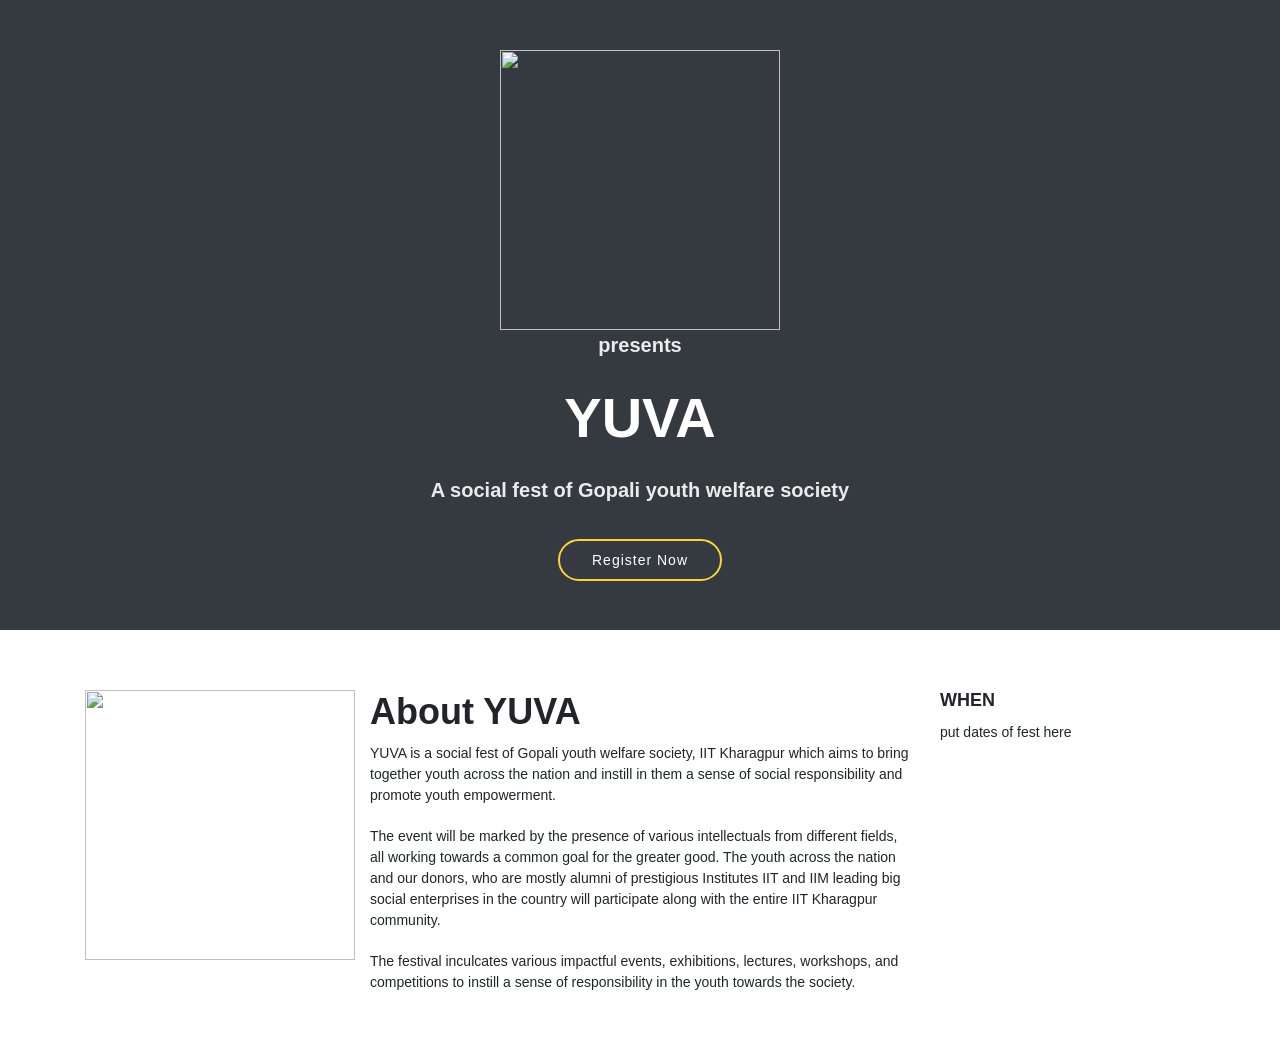
==== About.html @ 650a90f6 "Update About.html" ====
<html lang="en">
  <head>
    <!-- Required meta tags -->
    <meta charset="utf-8">
    <meta name="viewport" content="width=device-width, initial-scale=1, shrink-to-fit=no">

    <!-- Bootstrap CSS -->
    <link rel="stylesheet" href="https://maxcdn.bootstrapcdn.com/bootstrap/4.0.0-alpha.6/css/bootstrap.min.css" integrity="sha384-rwoIResjU2yc3z8GV/NPeZWAv56rSmLldC3R/AZzGRnGxQQKnKkoFVhFQhNUwEyJ" crossorigin="anonymous">
  </head>
  <body>
              <!--
              * Template Name: TheEvent - v4.1.0
              * Template URL: https://bootstrapmade.com/theevent-conference-event-bootstrap-template/
              * Author: BootstrapMade.com
              * License: https://bootstrapmade.com/license/
            --><!-- rgba(101, 111, 150, 0.15) rgba(13, 20, 41, 0.8)-->
              <style>
                  #hero {
                width: 100%;
                height: 70vh;
                background: url(../img/hero-bg.jpg) top center;
                background-size: ;
                overflow: hidden;
                position: relative;
              }



              #hero:before {
                content: "";
                background: #353a40;
                position: absolute;
                bottom: 0;
                top: 0;
                left: 0;
                right: 0;
              }

              #hero .hero-container {
                position: absolute;
                bottom: 0;
                left: 0;
                top: 50px;
                right: 0;
                display: flex;
                justify-content: ;
                align-items: center;
                flex-direction: column;
                text-align: center;
                padding: 0 15px;
              }

              @media (max-width: 991px) {
                #hero .hero-container {
                  top: 70px;
                }
              }

              #hero h1 {
                color: #fff;
                font-family: "Raleway", sans-serif;
                font-size: 56px;
                font-weight: 600;
                text-transform: uppercase;
              }

              #hero h1 span {
                color: #f82249;
              }

              @media (max-width: 991px) {
                #hero h1 {
                  font-size: 34px;
                }
              }

              #hero p {
                color: #ebebeb;
                font-weight: 700;
                font-size: 20px;
              }

              @media (max-width: 991px) {
                #hero p {
                  font-size: 16px;
                }
              }

              #hero .about-btn {
                font-family: "Raleway", sans-serif;
                font-weight: 500;
                font-size: 14px;
                letter-spacing: 1px;
                display: inline-block;
                padding: 12px 32px;
                border-radius: 50px;
                transition: 0.5s;
                line-height: 1;
                margin: 10px;
                color: #fff;
                -webkit-animation-delay: 0.8s;
                animation-delay: 0.8s;
                border: 2px solid #fed136;
              }

              #hero .about-btn:hover {
                background: #fed136;
                color: #fff;
              }

              @-webkit-keyframes pulsate-btn {
                0% {
                  transform: scale(0.6, 0.6);
                  opacity: 1;
                }
                100% {
                  transform: scale(1, 1);
                  opacity: 0;
                }
              }

              @keyframes pulsate-btn {
                0% {
                  transform: scale(0.6, 0.6);
                  opacity: 1;
                }
                100% {
                  transform: scale(1, 1);
                  opacity: 0;
                }
              }
              #about {
                background: url("../img/about-bg.jpg");
                background-size: cover;
                overflow: hidden;
                position: relative;
                color: ;
                padding: 60px 0 40px 0;
              }

              @media (min-width: 1024px) {
                #about {
                  background-attachment: fixed;
                }
              }

              #about:before {
                content: "";
                background: ;
                position: absolute;
                bottom: 0;
                top: 0;
                left: 0;
                right: 0;
              }

              #about h2 {
                font-size: 36px;
                font-weight: bold;
                margin-bottom: 10px;
                color: ;
              }

              #about h3 {
                font-size: 18px;
                font-weight: bold;
                text-transform: uppercase;
                margin-bottom: 10px;
                color: ;
              }

              #about p {
                font-size: 14px;
                margin-bottom: 20px;
                color: ;
              }
              </style>
    <section id="hero">
        <div class="hero-container" data-aos="zoom-in" data-aos-delay="100">
          <img src="https://i.ibb.co/6Zz655N/Screenshot-2021-04-08-221529.jpg" align=center width=280>
          <p class="mb-4 pb-0">presents</p>
          <h1 class="mb-4 pb-0">YUVA</h1>
          <p class="mb-4 pb-0">A social fest of Gopali youth welfare society</p>
          <a href="" class="about-btn scrollto">Register Now</a>
        </div>
    </section>

    <!-- ======= About Section ======= -->
    <section id="about">
      <div class="container" data-aos="fade-up">
        <div class="row">
          <div class="col-lg-3">
            <img src="https://i.ibb.co/QkqtXqN/Screenshot-2021-04-10-185322.jpg" width=270><!--a relevant image-->
          </div>
          <div class="col-lg-6  ">
            <h2>About YUVA</h2>
            <p>YUVA is a social fest of Gopali youth welfare society, IIT Kharagpur which aims to bring
                together youth across the nation and instill in them a sense of social responsibility and
                promote youth empowerment.
            </p>
            <p>
            The event will be marked by the presence of various intellectuals from different fields, all
            working towards a common goal for the greater good. The youth across the nation and
            our donors, who are mostly alumni of prestigious Institutes IIT and IIM leading big
            social enterprises in the country will participate along with the entire IIT Kharagpur
            community.
            </p>
            <p>The festival inculcates various impactful events, exhibitions, lectures, workshops, and competitions to instill a sense of responsibility in the youth towards the society.</p>
          </div>
          <div class="col-lg-3">
            <h3>When</h3>
            <p>put dates of fest here</p>
          </div>
        </div>
      </div>
    </section><!-- End About Section -->

    <!-- jQuery first, then Tether, then Bootstrap JS. -->
    <script src="https://code.jquery.com/jquery-3.1.1.slim.min.js" integrity="sha384-A7FZj7v+d/sdmMqp/nOQwliLvUsJfDHW+k9Omg/a/EheAdgtzNs3hpfag6Ed950n" crossorigin="anonymous"></script>
    <script src="https://cdnjs.cloudflare.com/ajax/libs/tether/1.4.0/js/tether.min.js" integrity="sha384-DztdAPBWPRXSA/3eYEEUWrWCy7G5KFbe8fFjk5JAIxUYHKkDx6Qin1DkWx51bBrb" crossorigin="anonymous"></script>
    <script src="https://maxcdn.bootstrapcdn.com/bootstrap/4.0.0-alpha.6/js/bootstrap.min.js" integrity="sha384-vBWWzlZJ8ea9aCX4pEW3rVHjgjt7zpkNpZk+02D9phzyeVkE+jo0ieGizqPLForn" crossorigin="anonymous"></script>
  </body>
</html>
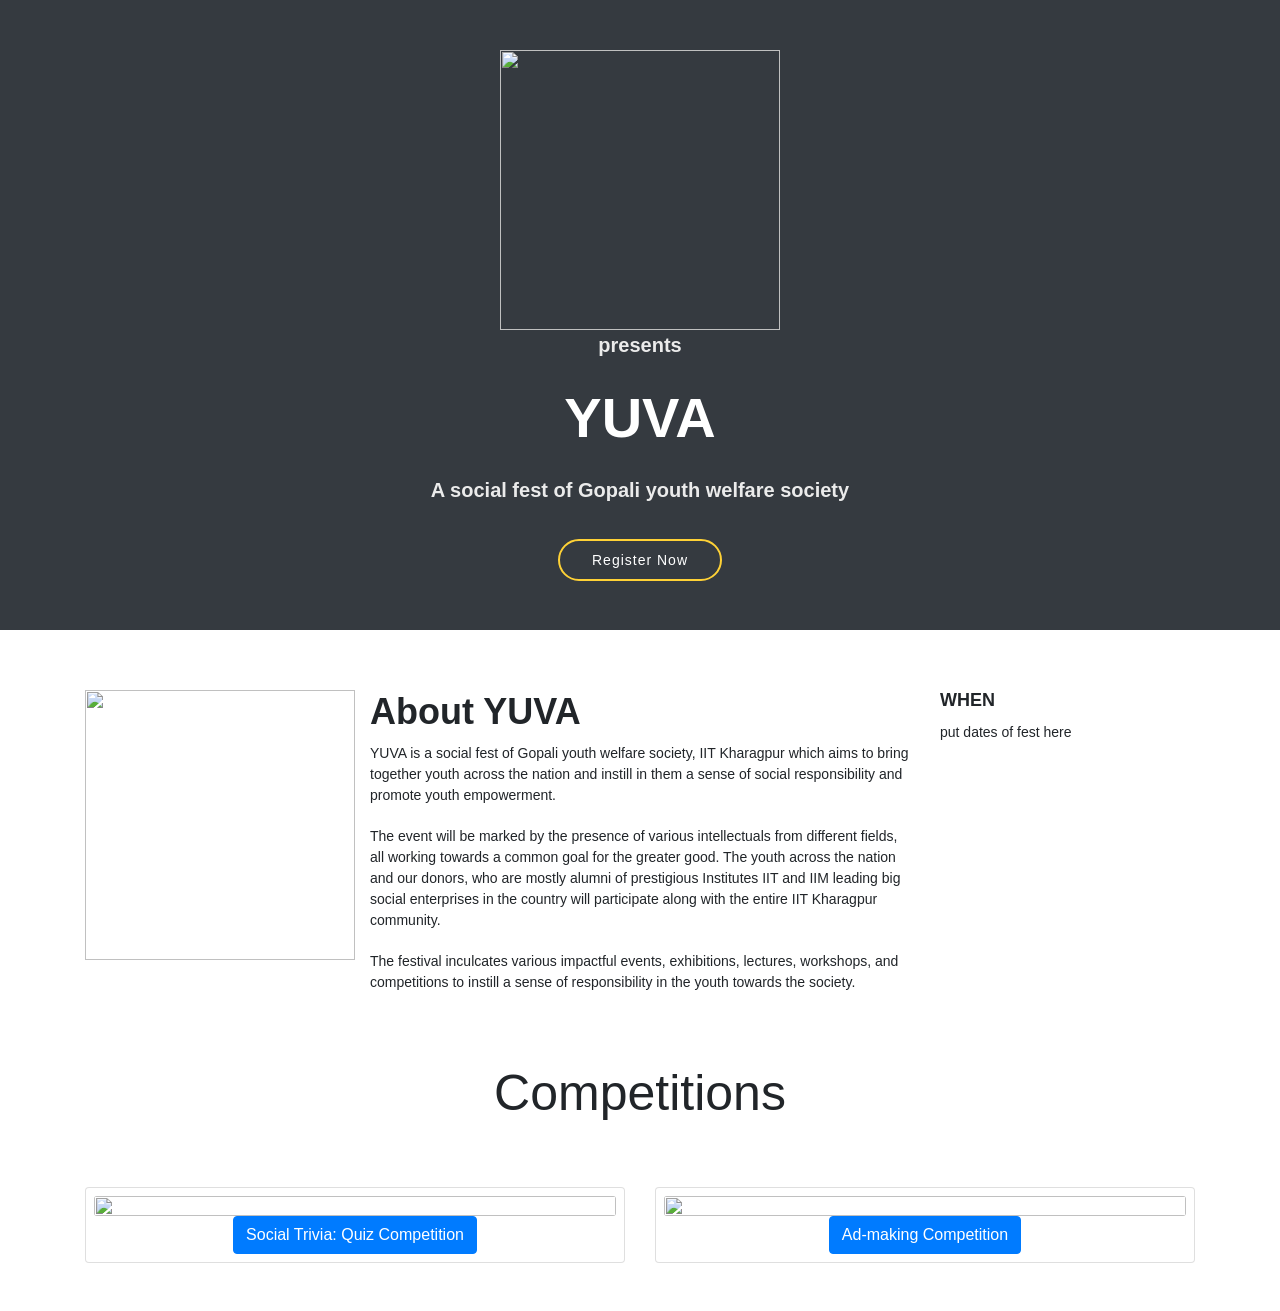
==== commit d64a97de: "Update About.html" ====
--- a/About.html
+++ b/About.html
@@ -214,6 +214,131 @@
         </div>
       </div>
     </section><!-- End About Section -->
+    
+    <!--Competition BY Gourav starts-->
+    <section id="compe">
+      <div class="container-sm-12">
+          <h1 class="font-weight-light text-center" style="font-size:50px;margin-top:10px;">Competitions</h1>
+          </div>
+
+          <div class="container mb-5 mt-5">
+            <div class="row">
+
+              <div class="col-md-6">
+                <div class="card mt-3">
+                  <div class="product-1 align-items-center p-2 text-center">
+                     <img class="card-img" src="trivia.jpg" alt="" class="rounded" width="160">
+                    <div class="card-content">
+
+
+                    <!-- Button trigger modal -->
+				<button type="button" class="btn btn-primary" data-toggle="modal" data-target="#exampleModal1">
+				 Social Trivia: Quiz Competition
+				</button>
+
+                    </div>
+
+          </div>
+          </div>
+          </div>
+
+          <div class="col-md-6">
+            <div class="card mt-3">
+              <div class="product-1 align-items-center p-2 text-center">
+                <img class="card-img" src="film1.jpg" alt="" class="rounded" width="160">
+                <div class="card-content">
+
+
+                <!-- Button trigger modal -->
+    <button type="button" class="btn btn-primary" data-toggle="modal" data-target="#exampleModal">
+     Ad-making Competition
+    </button>
+
+                </div>
+
+      </div>
+      </div>
+      </div>
+
+    </div>
+
+    </div>
+
+<!--modal content-->
+      <div class="modal fade" id="exampleModal1" tabindex="-1" role="dialog" aria-labelledby="exampleModalLabel" aria-hidden="true">
+	  <div class="modal-dialog modal-dialog-centered">
+	    <div class="modal-content">
+        <div class='modal-header' style="background-color:#CACFD2;">
+      <h3 class='col-12 modal-title text-center'>
+        Social Quiz
+        <button style="font-size: 36px;" type="button" class="close" data-dismiss="modal" style="outline: none;">&times;</button>
+
+      </h3>
+    </div>
+
+	      <!-- Shape -->
+	      <div class="shape"></div>
+
+	      <div class="modal-body">
+          <p class="card-text">
+
+
+            <strong>Gopali Youth Welfare Society</strong> brings Nationwide Social Quiz competition in
+              association with Quiz Club of IIT Kharagpur, which aims to bring the brightest minds with a social inclination and a will to do something for the society,
+              and give them a platform to showcase their quizzing talents.<br><br>
+              The event will be carried out in two phases,
+              first one being a written MCQ Quiz and the Final round being the live round where selected teams will be present on a virtual platform.
+          </p>
+          <button class = "card-btn" >
+              <a class = "btn navbar-btn btn-primary"  href = "#" target = "_texturepack">Rules</a><span>&rarr;</span>
+              <a class = "btn navbar-btn btn-primary"  href = "#" target = "_texturepack">Register Here</a><span>&rarr;</span>
+          </button>
+
+	      		</div>
+	      	</div>
+	      </div>
+
+	    </div>
+
+
+
+  <div class="modal fade" id="exampleModal" tabindex="-1" role="dialog" aria-labelledby="exampleModalLabel" aria-hidden="true">
+<div class="modal-dialog modal-dialog-centered">
+  <div class="modal-content">
+    <div class='modal-header' style="background-color:#CACFD2;">
+  <h3 class='col-12 modal-title text-center'>
+    AD Making
+    <button style="font-size: 36px;" type="button" class="close" data-dismiss="modal" style="outline: none;">&times;</button>
+
+  </h3>
+</div>
+    <!-- Shape -->
+    <div class="shape"></div>
+
+    <div class="modal-body">
+      <p class="card-text">
+        <strong>“She is Unstoppable: Breaking the Barriers”<br></strong>
+        We at Gopali Youth Welfare Society are organizing a nation wide short film making competition as part of our Social fest YUVA.
+        Participants are required to make a short film with a catchy concept and a tagline.
+      </p>
+      <button class = "card-btn" >
+          <a class = "btn navbar-btn btn-primary"  href = "#" target = "_texturepack">Rules</a><span>&rarr;</span>
+          <a class = "btn navbar-btn btn-primary"  href = "#" target = "_texturepack">Register Here</a><span>&rarr;</span>
+      </button>
+
+        </div>
+      </div>
+    </div>
+
+  </div>
+</div>
+</div>
+
+
+
+        </section>
+
+    <!--Competition BY Gourav ends-->
 
     <!-- jQuery first, then Tether, then Bootstrap JS. -->
     <script src="https://code.jquery.com/jquery-3.1.1.slim.min.js" integrity="sha384-A7FZj7v+d/sdmMqp/nOQwliLvUsJfDHW+k9Omg/a/EheAdgtzNs3hpfag6Ed950n" crossorigin="anonymous"></script>
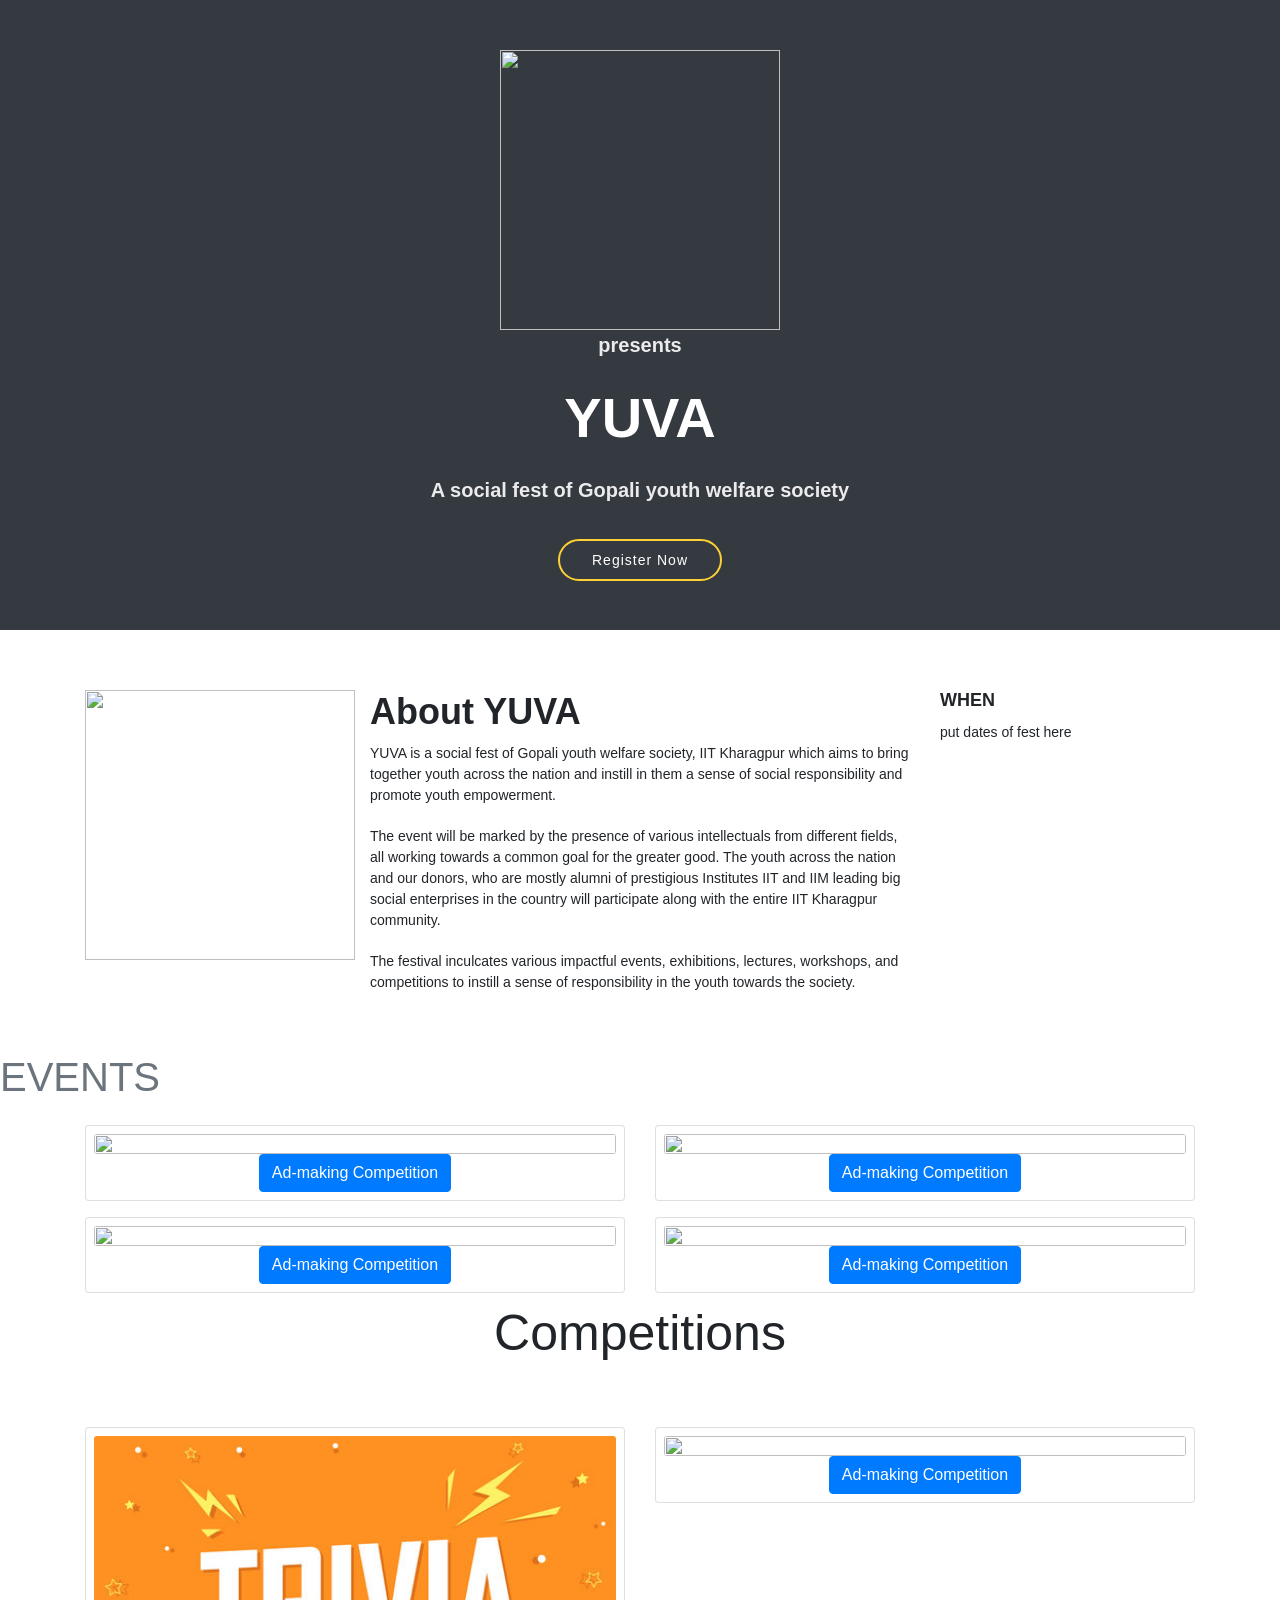
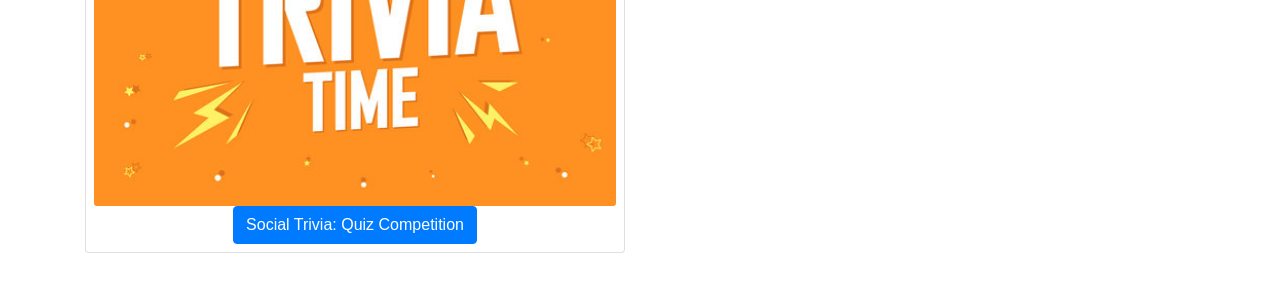
==== commit 4433f6f6: "modified About.html to make final code there" ====
--- a/About.html
+++ b/About.html
@@ -214,8 +214,91 @@
         </div>
       </div>
     </section><!-- End About Section -->
-    
-    <!--Competition BY Gourav starts-->
+
+
+    <!--events section-->
+
+    <h1 class="text-muted justify-center">EVENTS</h1>
+    <section id="events">
+      <div class="container">
+        <div class="row">
+          <div class="col-md-6">
+            <div class="card mt-3">
+              <div class="product-1 align-items-center p-2 text-center">
+                <img class="card-img" src="film1.jpg" alt="" class="rounded" width="160">
+                <div class="card-content">
+
+
+                <!-- Button trigger modal -->
+    <button type="button" class="btn btn-primary" data-toggle="modal" data-target="#exampleModal">
+     Ad-making Competition
+    </button>
+
+                </div>
+
+      </div>
+      </div>
+          </div>
+          <div class="col-md-6">
+            <div class="card mt-3">
+              <div class="product-1 align-items-center p-2 text-center">
+                <img class="card-img" src="film1.jpg" alt="" class="rounded" width="160">
+                <div class="card-content">
+
+
+                <!-- Button trigger modal -->
+    <button type="button" class="btn btn-primary" data-toggle="modal" data-target="#exampleModal">
+     Ad-making Competition
+    </button>
+
+                </div>
+
+      </div>
+      </div>
+          </div>
+        </div>
+        <div class="row">
+          <div class="col-md-6">
+            <div class="card mt-3">
+              <div class="product-1 align-items-center p-2 text-center">
+                <img class="card-img" src="film1.jpg" alt="" class="rounded" width="160">
+                <div class="card-content">
+
+
+                <!-- Button trigger modal -->
+    <button type="button" class="btn btn-primary" data-toggle="modal" data-target="#exampleModal">
+     Ad-making Competition
+    </button>
+
+                </div>
+
+      </div>
+      </div>
+          </div>
+          <div class="col-md-6">
+            <div class="card mt-3">
+              <div class="product-1 align-items-center p-2 text-center">
+                <img class="card-img" src="film1.jpg" alt="" class="rounded" width="160">
+                <div class="card-content">
+
+
+                <!-- Button trigger modal -->
+    <button type="button" class="btn btn-primary" data-toggle="modal" data-target="#exampleModal">
+     Ad-making Competition
+    </button>
+
+                </div>
+
+      </div>
+      </div>
+          </div>
+        </div>
+      </div>
+    </section>
+    <!--events section ends here>
+
+
+    <!-Competition BY Gourav starts-->
     <section id="compe">
       <div class="container-sm-12">
           <h1 class="font-weight-light text-center" style="font-size:50px;margin-top:10px;">Competitions</h1>
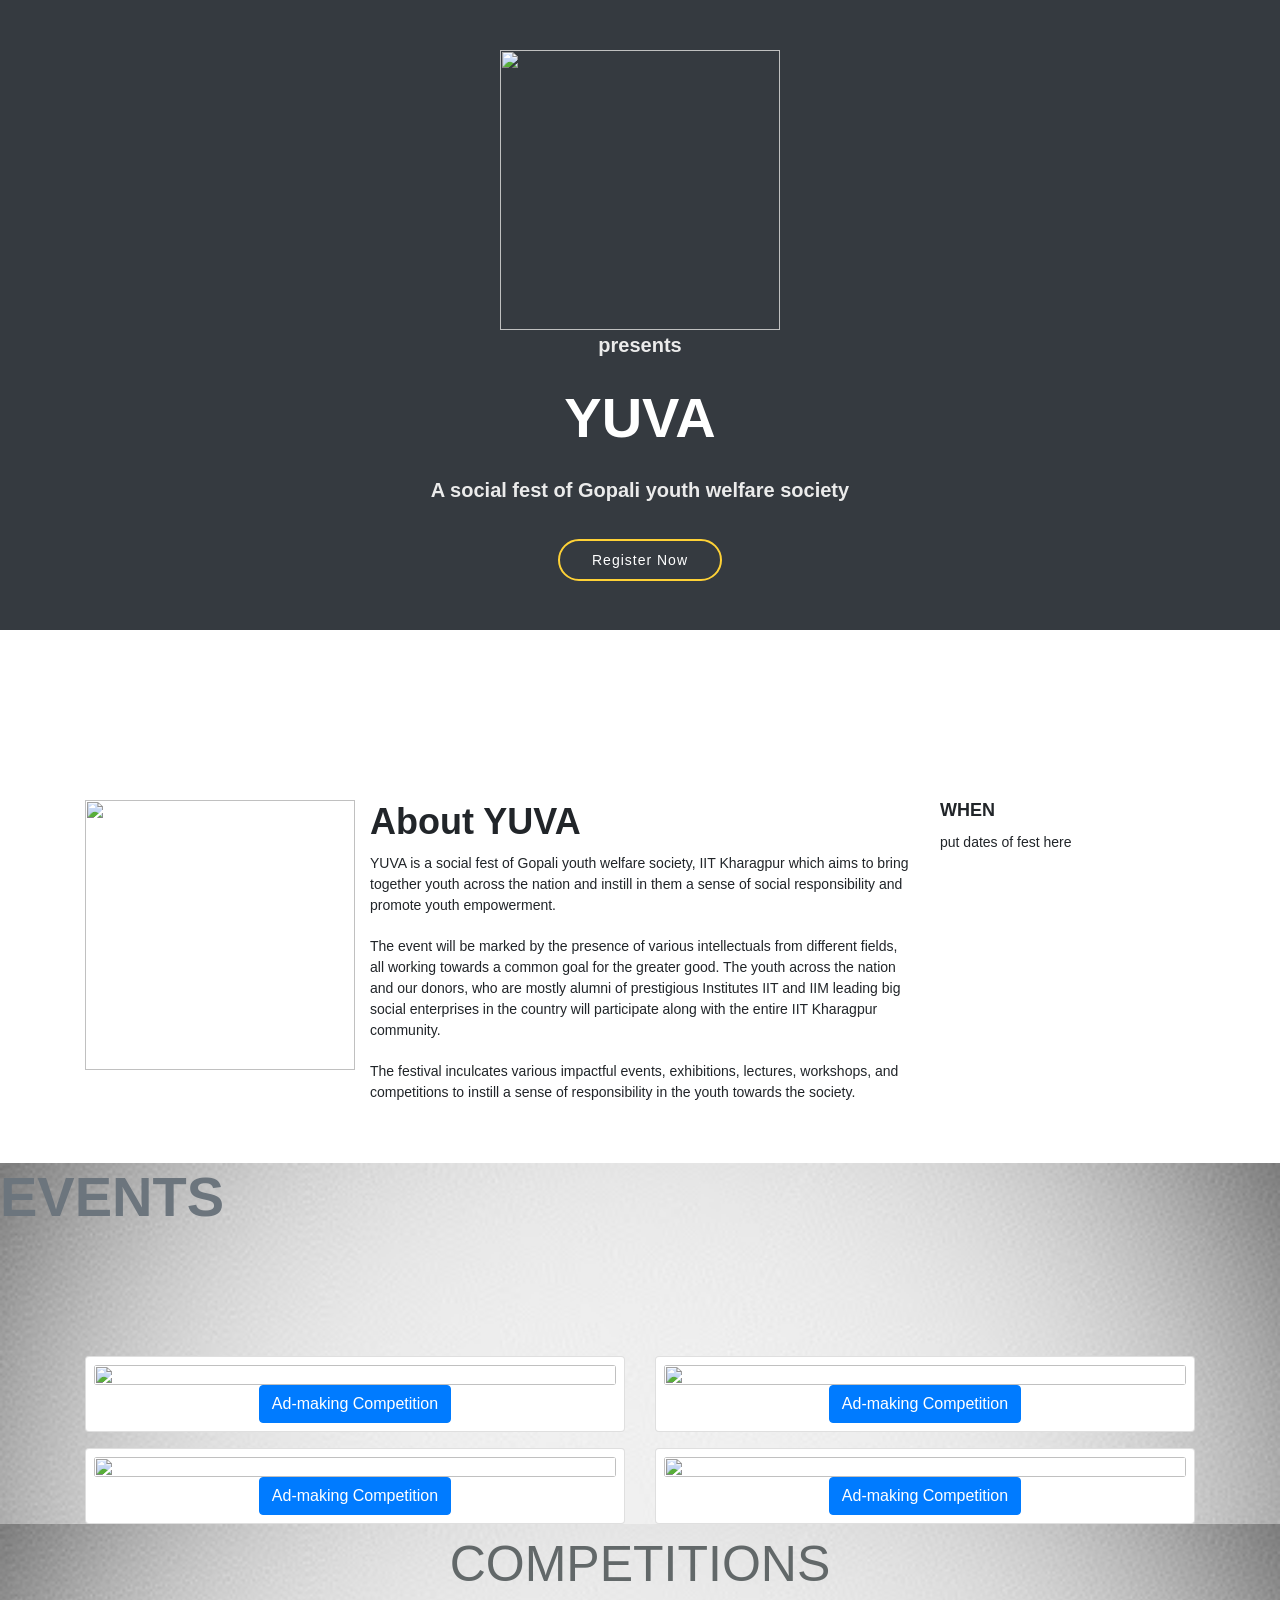
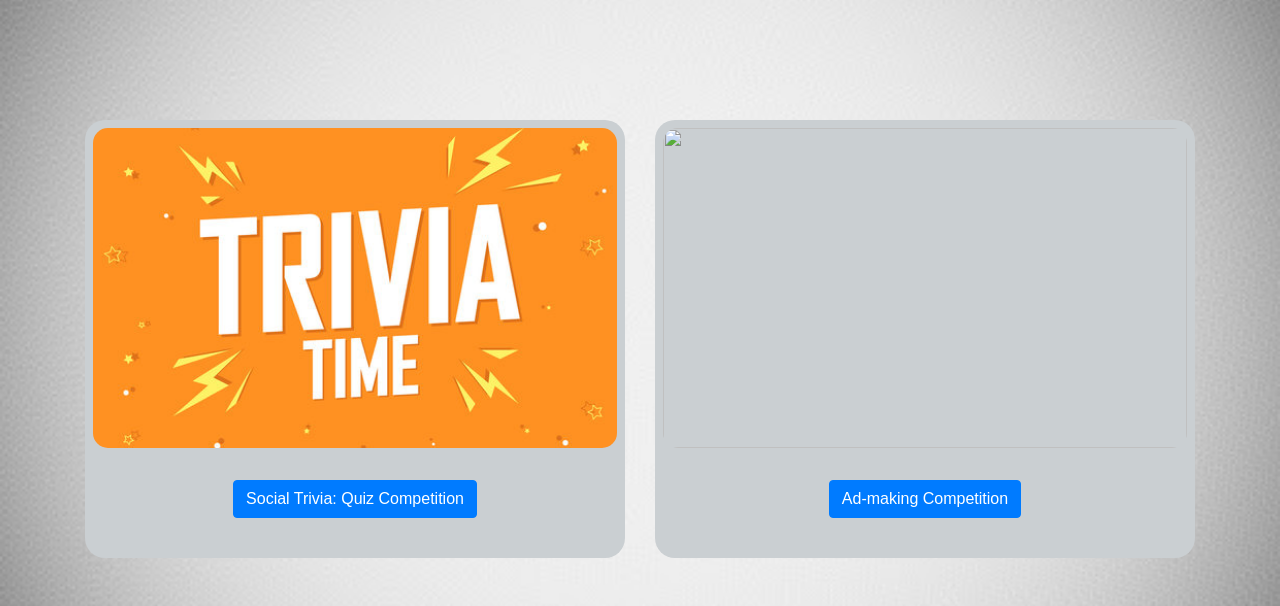
==== commit 725f7219: "added soham's style sheet" ====
--- a/About.html
+++ b/About.html
@@ -6,6 +6,8 @@
 
     <!-- Bootstrap CSS -->
     <link rel="stylesheet" href="https://maxcdn.bootstrapcdn.com/bootstrap/4.0.0-alpha.6/css/bootstrap.min.css" integrity="sha384-rwoIResjU2yc3z8GV/NPeZWAv56rSmLldC3R/AZzGRnGxQQKnKkoFVhFQhNUwEyJ" crossorigin="anonymous">
+    <link rel="stylesheet" href="style_gourav.css">
+    <link rel="stylesheet" href="style_soham.css">
   </head>
   <body>
               <!--
@@ -218,8 +220,9 @@
 
     <!--events section-->
 
-    <h1 class="text-muted justify-center">EVENTS</h1>
+
     <section id="events">
+      <h1 class="text-muted justify-center">EVENTS</h1>
       <div class="container">
         <div class="row">
           <div class="col-md-6">
--- a/style_gourav.css
+++ b/style_gourav.css
@@ -0,0 +1,121 @@
+@@import "https://cdn.jsdelivr.net/npm/bootstrap@5.0.0-alpha1/dist/css/bootstrap.min.css";
+
+@import url("https://fonts.googleapis.com/css?family=Poppins&display=swap");
+
+#compe * {
+  margin: 0;
+  padding: 0;
+}
+
+#compe {
+width: 100%;
+
+background: url(greybg1.jpg) top center;
+background-size: cover;
+overflow: hidden;
+position: relative;
+}
+
+#compe h1 {
+color: #626869;
+font-family: "Raleway", sans-serif;
+font-size: 56px;
+font-weight: 600;
+text-transform: uppercase;
+}
+
+#compe html {
+  box-sizing: content-box;
+  font-size: 12.5%;
+}
+
+.container{
+  margin-top: 110px !important;
+}
+
+#compe .card{
+  border: none;
+  outline: none;
+  background-color: #CACFD2;
+  border-radius: 20px;
+
+
+}
+
+#compe .card-img {
+  display: block;
+  width: 100%;
+  height: 20rem;
+  object-fit: cover;
+  border-radius: 15px 15px 15px 15px;
+}
+
+
+
+ .card:hover{
+   transform: translateY(-0.5%);
+   box-shadow: 0 4rem 8rem rgba(0, 0, 0, 0.5);
+ }
+
+ #compe .card-content {
+   padding: 2rem;
+ }
+
+ #compe .card-header {
+   font-size: 20px;
+   font-weight: 500;
+   color: #0d0d0d;
+   margin-bottom: 1.5rem;
+ }
+ #compe .card-text {
+   font-size: 14px;
+   letter-spacing: 0.1rem;
+   line-height: 1.7;
+   color: #3d3d3d;
+   margin-bottom: 2.5rem;
+ }
+
+ #compe .card-btn {
+   display: block;
+   width: 100%;
+   padding: 1.5rem;
+   font-size: 14px;
+   text-align: left;
+   color: #3363ff;
+   background-color: #d8e0fd;
+   border: none;
+   border-radius: 0.4rem;
+   transition: 0.2s;
+   cursor: pointer;
+   letter-spacing: 0.1rem;
+ }
+
+ #compe .card-btn span {
+   margin-left: 1rem;
+   transition: 0.2s;
+ }
+
+ #compe.card-btn:hover,
+ #compe.card-btn:active {
+   background-color: #c2cffc;
+ }
+
+ #compe.btn:hover,
+ #compe.btn:active {
+   background-color: #c2cffc;
+ }
+
+ #compe .card-btn:hover span,
+ #compe.card-btn:active span {
+   margin-left: 1.5rem;
+ }
+ #compe .modal-open {
+	filter: blur(5px);
+	-webkit-filter: blur(5px);
+}
+@media screen and (max-width: 600px){
+	#compe .shape{
+		clip-path: inset(0% 0% 83% 0%);
+		-webkit-clip-path: inset(0% 0% 83% 0%);
+	}
+}
--- a/style_soham.css
+++ b/style_soham.css
@@ -0,0 +1,121 @@
+@@import "https://cdn.jsdelivr.net/npm/bootstrap@5.0.0-alpha1/dist/css/bootstrap.min.css";
+
+@import url("https://fonts.googleapis.com/css?family=Poppins&display=swap");
+
+#events * {
+  margin: 0;
+  padding: 0;
+}
+
+#events {
+width: 100%;
+
+background: url(greybg1.jpg) top center;
+background-size: cover;
+overflow: hidden;
+position: relative;
+}
+
+#events h1 {
+color: #626869;
+font-family: "Raleway", sans-serif;
+font-size: 56px;
+font-weight: 600;
+text-transform: uppercase;
+}
+
+#events html {
+  box-sizing: content-box;
+  font-size: 12.5%;
+}
+
+.container{
+  margin-top: 110px !important;
+}
+
+#events.card{
+  border: none;
+  outline: none;
+  background-color: #CACFD2;
+  border-radius: 20px;
+
+
+}
+
+#events.card-img {
+  display: block;
+  width: 100%;
+  height: 20rem;
+  object-fit: cover;
+  border-radius: 15px 15px 15px 15px;
+}
+
+
+
+ .card:hover{
+   transform: translateY(-0.5%);
+   box-shadow: 0 4rem 8rem rgba(0, 0, 0, 0.5);
+ }
+
+ #events.card-content {
+   padding: 2rem;
+ }
+
+ #events.card-header {
+   font-size: 20px;
+   font-weight: 500;
+   color: #0d0d0d;
+   margin-bottom: 1.5rem;
+ }
+ #events.card-text {
+   font-size: 14px;
+   letter-spacing: 0.1rem;
+   line-height: 1.7;
+   color: #3d3d3d;
+   margin-bottom: 2.5rem;
+ }
+
+ #events .card-btn {
+   display: block;
+   width: 100%;
+   padding: 1.5rem;
+   font-size: 14px;
+   text-align: left;
+   color: #3363ff;
+   background-color: #d8e0fd;
+   border: none;
+   border-radius: 0.4rem;
+   transition: 0.2s;
+   cursor: pointer;
+   letter-spacing: 0.1rem;
+ }
+
+ #events .card-btn span {
+   margin-left: 1rem;
+   transition: 0.2s;
+ }
+
+ #events .card-btn:hover,
+ #events .card-btn:active {
+   background-color: #c2cffc;
+ }
+
+ #events .btn:hover,
+ #eents .btn:active {
+   background-color: #c2cffc;
+ }
+
+ #events .card-btn:hover span,
+ #events .card-btn:active span {
+   margin-left: 1.5rem;
+ }
+ #events .modal-open {
+	filter: blur(5px);
+	-webkit-filter: blur(5px);
+}
+@media screen and (max-width: 600px){
+	#events .shape{
+		clip-path: inset(0% 0% 83% 0%);
+		-webkit-clip-path: inset(0% 0% 83% 0%);
+	}
+}
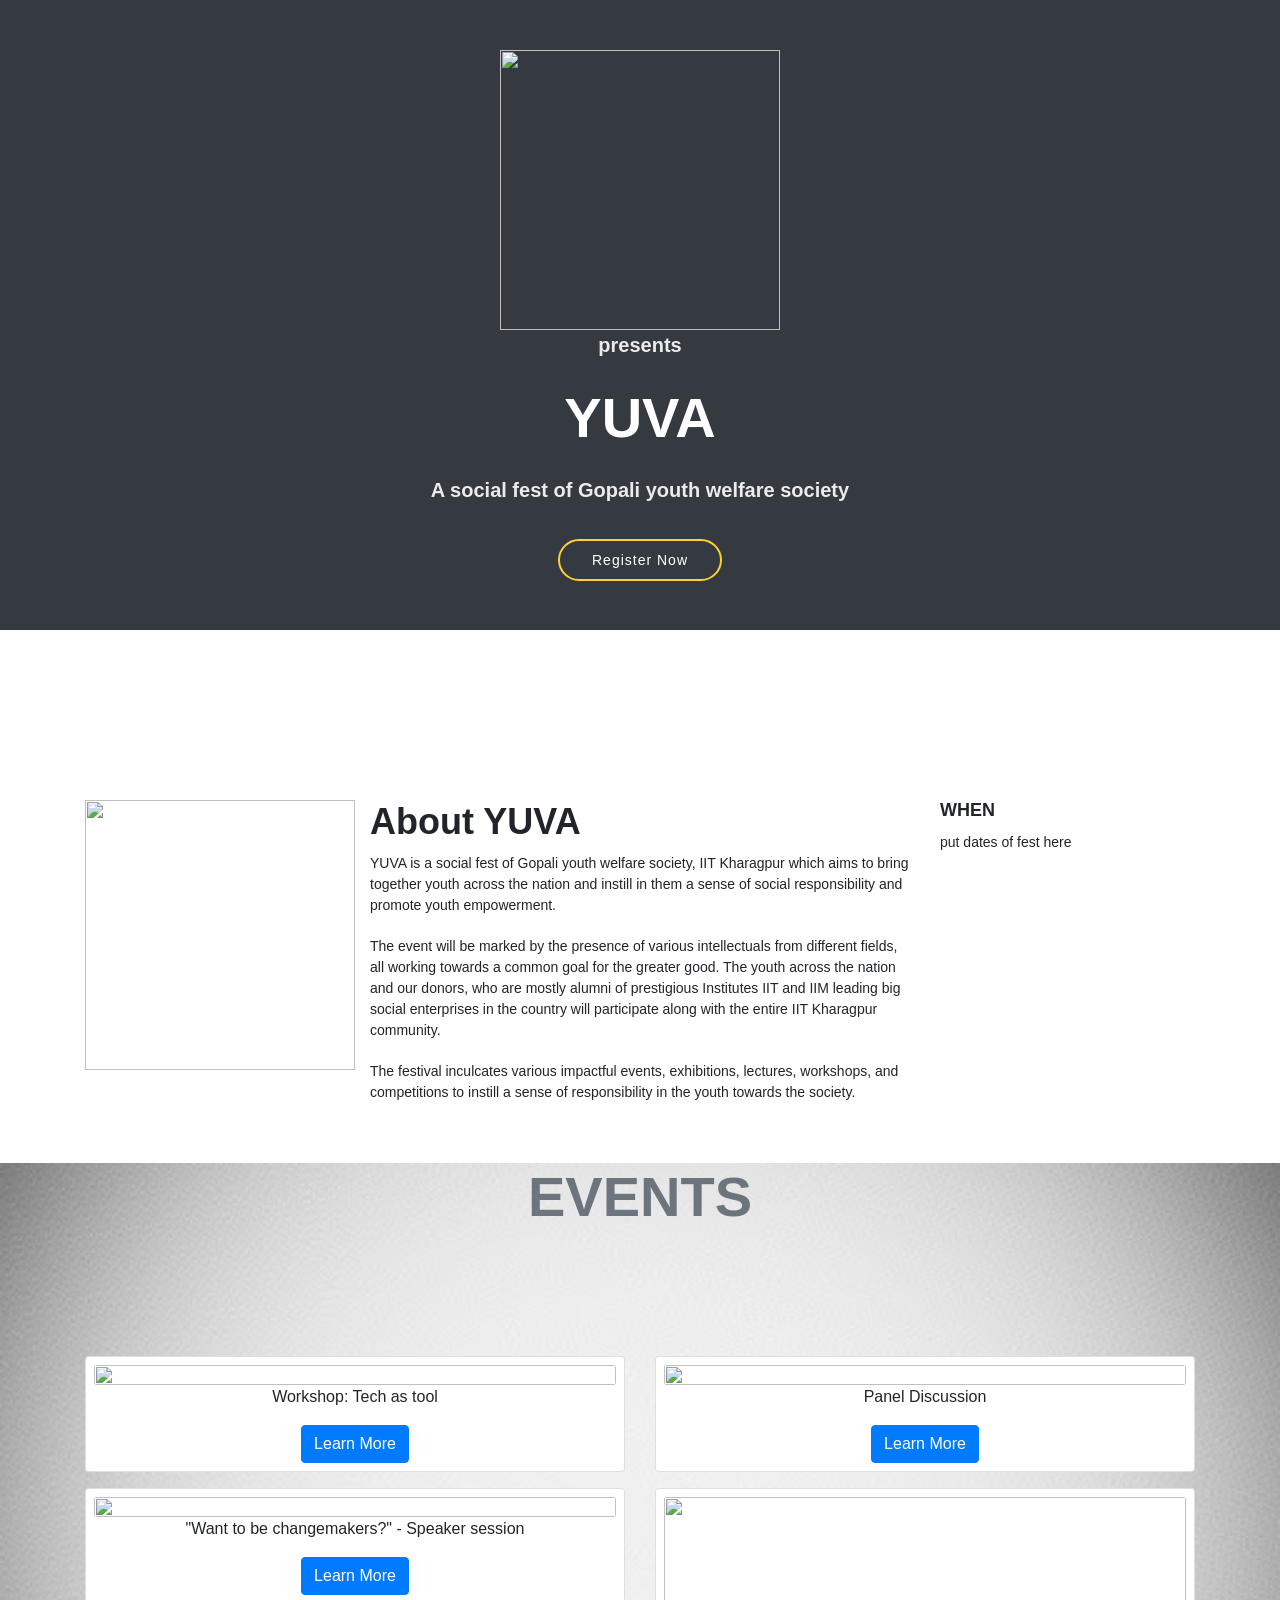
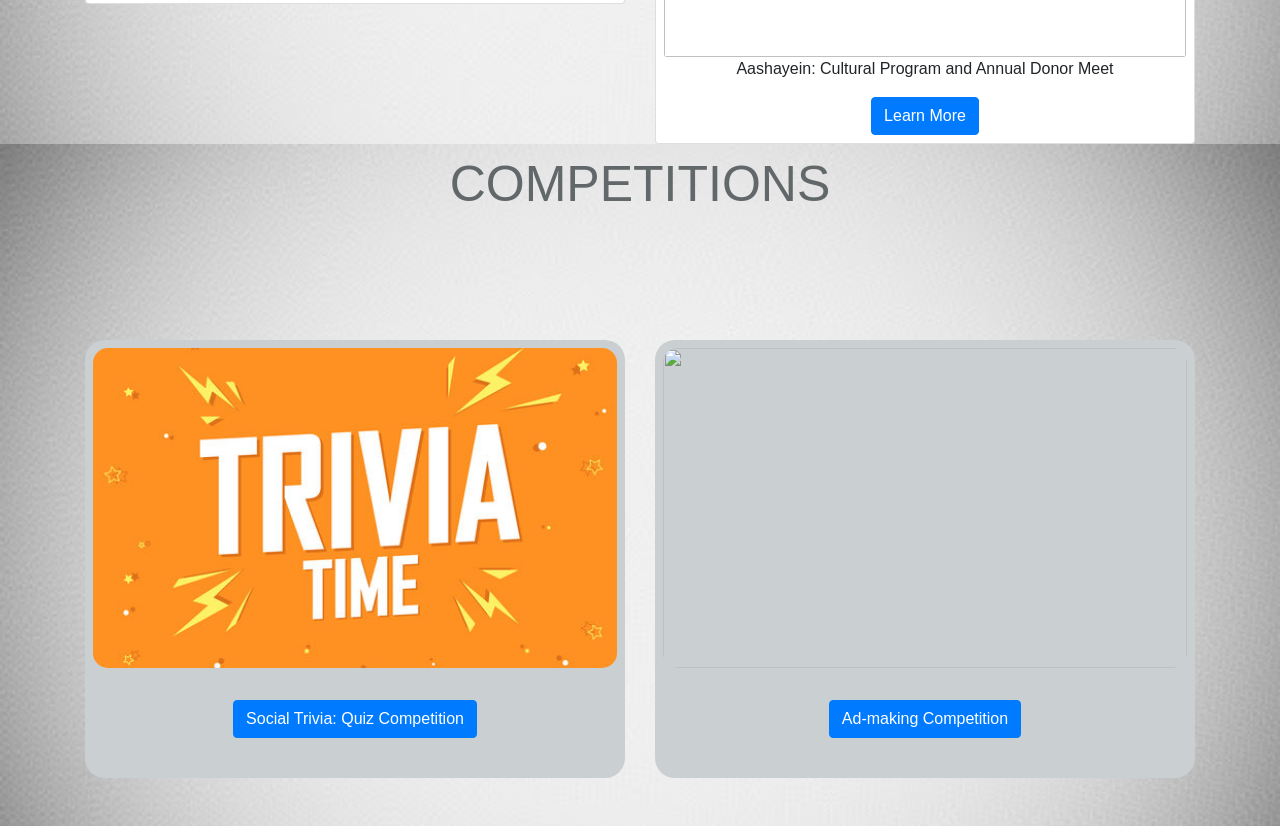
==== commit 5a922026: "fixed cards and modals for events section" ====
--- a/About.html
+++ b/About.html
@@ -222,19 +222,19 @@
 
 
     <section id="events">
-      <h1 class="text-muted justify-center">EVENTS</h1>
+      <h1 class="text-muted text-center">EVENTS</h1>
       <div class="container">
         <div class="row">
           <div class="col-md-6">
             <div class="card mt-3">
               <div class="product-1 align-items-center p-2 text-center">
-                <img class="card-img" src="film1.jpg" alt="" class="rounded" width="160">
+                <img class="card-img" src="https://image.freepik.com/free-vector/innovation-concept-illustration_114360-5578.jpg" alt="" class="rounded" width="160">
                 <div class="card-content">
-
+                  <p>Workshop: Tech as tool</p>
 
                 <!-- Button trigger modal -->
-    <button type="button" class="btn btn-primary" data-toggle="modal" data-target="#exampleModal">
-     Ad-making Competition
+    <button type="button" class="btn btn-primary" data-toggle="modal" data-target="#workshop">
+     Learn More
     </button>
 
                 </div>
@@ -242,6 +242,94 @@
       </div>
       </div>
           </div>
+          <div class="col-md-6">
+            <div class="card mt-3">
+              <div class="product-1 align-items-center p-2 text-center">
+                <img class="card-img" src="https://image.freepik.com/free-vector/meeting-concept-illustration_114360-717.jpg" alt="" class="rounded" width="160">
+                <div class="card-content">
+                  <p>Panel Discussion</p>
+
+                <!-- Button trigger modal -->
+    <button type="button" class="btn btn-primary" data-toggle="modal" data-target="#panel">
+     Learn More
+    </button>
+
+                </div>
+
+      </div>
+      </div>
+          </div>
+        </div>
+        <div class="row">
+          <div class="col-md-6">
+            <div class="card mt-3">
+              <div class="product-1 align-items-center p-2 text-center">
+                <img class="card-img" src="https://image.freepik.com/free-vector/presentation-front-many-people_1325-435.jpg" alt="" class="rounded" width="160">
+                <div class="card-content">
+                  <p>
+                    "Want to be changemakers?" - Speaker session
+                  </p>
+
+                <!-- Button trigger modal -->
+    <button type="button" class="btn btn-primary" data-toggle="modal" data-target="#speaker">
+     Learn More
+    </button>
+
+                </div>
+
+      </div>
+      </div>
+          </div>
+          <div class="col-md-6">
+            <div class="card mt-3">
+              <div class="product-1 align-items-center p-2 text-center">
+                <img class="card-img" src="https://image.freepik.com/free-vector/happy-friends-celebrating-event-together_74855-7482.jpg" alt="" class="rounded" width="160" height="160">
+                <div class="card-content">
+                  <p>Aashayein: Cultural Program and Annual Donor Meet</p>
+
+                <!-- Button trigger modal -->
+    <button type="button" class="btn btn-primary" data-toggle="modal" data-target="#aashayein">
+     Learn More
+    </button>
+
+                </div>
+
+      </div>
+      </div>
+          </div>
+        </div>
+      </div>
+    </section>
+    <!--events section ends here>
+
+
+    <!-Competition BY Gourav starts-->
+    <section id="compe">
+      <div class="container-sm-12">
+          <h1 class="font-weight-light text-center" style="font-size:50px;margin-top:10px;">Competitions</h1>
+          </div>
+
+          <div class="container mb-5 mt-5">
+            <div class="row">
+
+              <div class="col-md-6">
+                <div class="card mt-3">
+                  <div class="product-1 align-items-center p-2 text-center">
+                     <img class="card-img" src="trivia.jpg" alt="" class="rounded" width="160">
+                    <div class="card-content">
+
+
+                    <!-- Button trigger modal -->
+				<button type="button" class="btn btn-primary" data-toggle="modal" data-target="#exampleModal1">
+				 Social Trivia: Quiz Competition
+				</button>
+
+                    </div>
+
+          </div>
+          </div>
+          </div>
+
           <div class="col-md-6">
             <div class="card mt-3">
               <div class="product-1 align-items-center p-2 text-center">
@@ -258,95 +346,171 @@
 
       </div>
       </div>
-          </div>
-        </div>
-        <div class="row">
-          <div class="col-md-6">
-            <div class="card mt-3">
-              <div class="product-1 align-items-center p-2 text-center">
-                <img class="card-img" src="film1.jpg" alt="" class="rounded" width="160">
-                <div class="card-content">
-
-
-                <!-- Button trigger modal -->
-    <button type="button" class="btn btn-primary" data-toggle="modal" data-target="#exampleModal">
-     Ad-making Competition
-    </button>
-
-                </div>
-
-      </div>
-      </div>
-          </div>
-          <div class="col-md-6">
-            <div class="card mt-3">
-              <div class="product-1 align-items-center p-2 text-center">
-                <img class="card-img" src="film1.jpg" alt="" class="rounded" width="160">
-                <div class="card-content">
-
-
-                <!-- Button trigger modal -->
-    <button type="button" class="btn btn-primary" data-toggle="modal" data-target="#exampleModal">
-     Ad-making Competition
-    </button>
-
-                </div>
-
-      </div>
-      </div>
-          </div>
-        </div>
-      </div>
-    </section>
-    <!--events section ends here>
-
-
-    <!-Competition BY Gourav starts-->
-    <section id="compe">
-      <div class="container-sm-12">
-          <h1 class="font-weight-light text-center" style="font-size:50px;margin-top:10px;">Competitions</h1>
-          </div>
-
-          <div class="container mb-5 mt-5">
-            <div class="row">
-
-              <div class="col-md-6">
-                <div class="card mt-3">
-                  <div class="product-1 align-items-center p-2 text-center">
-                     <img class="card-img" src="trivia.jpg" alt="" class="rounded" width="160">
-                    <div class="card-content">
-
-
-                    <!-- Button trigger modal -->
-				<button type="button" class="btn btn-primary" data-toggle="modal" data-target="#exampleModal1">
-				 Social Trivia: Quiz Competition
-				</button>
-
-                    </div>
-
-          </div>
-          </div>
-          </div>
-
-          <div class="col-md-6">
-            <div class="card mt-3">
-              <div class="product-1 align-items-center p-2 text-center">
-                <img class="card-img" src="film1.jpg" alt="" class="rounded" width="160">
-                <div class="card-content">
-
-
-                <!-- Button trigger modal -->
-    <button type="button" class="btn btn-primary" data-toggle="modal" data-target="#exampleModal">
-     Ad-making Competition
-    </button>
-
-                </div>
-
-      </div>
-      </div>
-      </div>
-
-    </div>
+      </div>
+
+    </div>
+
+    </div>
+
+
+    <div class="modal fade" id="workshop" tabindex="-1" role="dialog" aria-labelledby="exampleModalLabel" aria-hidden="true">
+    <div class="modal-dialog modal-dialog-centered">
+    <div class="modal-content">
+      <div class='modal-header' style="background-color:#CACFD2;">
+    <h3 class='col-12 modal-title text-center'>
+      Workshop: tech as tools
+      <button style="font-size: 36px;" type="button" class="close" data-dismiss="modal" style="outline: none;">&times;</button>
+
+    </h3>
+    </div>
+
+      <!-- Shape -->
+      <div class="shape"></div>
+
+      <div class="modal-body">
+        <p class="card-text">
+          We are conducting a Tech-as-a-tool Workshop in association with DataKind, a
+          global nonprofit that harnesses the power of data science and AI in the service of
+          humanity.
+          The aim is to make students aware of the umpteen opportunities available in the non
+          corporate world, where many issue lie unattended, plethora of problems waiting to be
+          solved, where they can use their skills and knowledge to develop tools and softwares
+          that would impact a larger audience and would bring a change at a much greater level.
+          <br/><br/>
+        </p>
+        <button class = "card-btn" >
+            <a class = "btn navbar-btn btn-primary"  href = "#" target = "_texturepack">Rules</a><span>&rarr;</span>
+            <a class = "btn navbar-btn btn-primary"  href = "#" target = "_texturepack">Register Here</a><span>&rarr;</span>
+        </button>
+
+          </div>
+        </div>
+      </div>
+
+    </div>
+
+    <div class="modal fade" id="panel" tabindex="-1" role="dialog" aria-labelledby="exampleModalLabel" aria-hidden="true">
+    <div class="modal-dialog modal-dialog-centered">
+    <div class="modal-content">
+      <div class='modal-header' style="background-color:#CACFD2;">
+    <h3 class='col-12 modal-title text-center'>
+      Panel Discussion
+      <button style="font-size: 36px;" type="button" class="close" data-dismiss="modal" style="outline: none;">&times;</button>
+
+    </h3>
+    </div>
+
+      <!-- Shape -->
+      <div class="shape"></div>
+
+      <div class="modal-body">
+        <p class="card-text">
+          Gopali Youth Welfare Society brings a panel discussion on <strong>“Social Entrepreneurship:
+Starting something that matters”.</strong> The panel will comprise of 3 to 4 panelists and the discussion will be moderated by Prof. Bhaskar Bhowmik of Rajendra Mishra School of Entrepreneurship Engineering, IIT Kharagpur who is also in the advisory board of Gopali Youth Welfare Society.
+<br/>
+The potential speakers for the Panel Discussion are:
+<strong>
+  <ol>
+    <li>Shankar Maruwada</li>
+    <li>Ajaita Shah</li>
+    <li>Ankit Kawatra</li>
+  </ol>
+
+</strong>
+
+        <br/><br/>
+        </p>
+        <button class = "card-btn" >
+            <a class = "btn navbar-btn btn-primary"  href = "#" target = "_texturepack">Rules</a><span>&rarr;</span>
+            <a class = "btn navbar-btn btn-primary"  href = "#" target = "_texturepack">Register Here</a><span>&rarr;</span>
+        </button>
+
+          </div>
+        </div>
+      </div>
+
+    </div>
+
+    <div class="modal fade" id="speaker" tabindex="-1" role="dialog" aria-labelledby="exampleModalLabel" aria-hidden="true">
+    <div class="modal-dialog modal-dialog-centered">
+    <div class="modal-content">
+      <div class='modal-header' style="background-color:#CACFD2;">
+    <h3 class='col-12 modal-title text-center'>
+      “Want to be Changemakers?” - Speaker Session
+      <button style="font-size: 36px;" type="button" class="close" data-dismiss="modal" style="outline: none;">&times;</button>
+
+    </h3>
+    </div>
+
+      <!-- Shape -->
+      <div class="shape"></div>
+
+      <div class="modal-body">
+        <p class="card-text">
+
+
+        We are organizing an <strong>“Interactive Speaker Session: Want to be Changemakers?”</strong> as one of the event in the fest to motivate and inspire the youth across the nation to join
+for a greater purpose and be the reason for the change one wishes to see in the world.
+<br/>
+The Celebs Talks, is an opportunity to interact with someone who even after so much
+name and fame have come forward many time to serve the society. The Celeb will share
+his/her experience throughout his journey which may answer your many unanswered
+questions in life.
+
+          <br/><br/>
+        </p>
+        <button class = "card-btn" >
+            <a class = "btn navbar-btn btn-primary"  href = "#" target = "_texturepack">Rules</a><span>&rarr;</span>
+            <a class = "btn navbar-btn btn-primary"  href = "#" target = "_texturepack">Register Here</a><span>&rarr;</span>
+        </button>
+
+          </div>
+        </div>
+      </div>
+
+    </div>
+
+    <div class="modal fade" id="aashayein" tabindex="-1" role="dialog" aria-labelledby="exampleModalLabel" aria-hidden="true">
+    <div class="modal-dialog modal-dialog-centered">
+    <div class="modal-content">
+      <div class='modal-header' style="background-color:#CACFD2;">
+    <h3 class='col-12 modal-title text-center'>
+      Aashayein: Cultural Program and Annual Donor Meet
+      <button style="font-size: 36px;" type="button" class="close" data-dismiss="modal" style="outline: none;">&times;</button>
+
+    </h3>
+    </div>
+
+      <!-- Shape -->
+      <div class="shape"></div>
+
+      <div class="modal-body">
+        <p class="card-text">
+          <strong>Aashayein</strong>,  the Annual day function of JVM where all the students of Jagriti Vidya
+Mandir (JVM) participate in various co-curricular activities and cultural event. This
+provides an platform to the student where they can showcase their talent and develop
+an interest in extracurricular activities along with the development of several social
+values like cooperation, team spirit and confidence.
+<br/>
+          <strong>Annual Donor Meet</strong>, where the 500+ Donors of Gopali Youth Welfare Society mostly
+alumni of IIT’s and IIM’s .will be invited to witness the amazing performance of JVM
+student.
+Here our all the donor will briefed about the impact we are creating on the society with
+their support, our ongoing project and future upcoming project.. The discussion session
+will be organised where all our project will be put to discussion for with viewpoint and
+valuable suggestion. The donors will be honoured with the personalised momemo as
+appreciation for their noble help.
+
+          <br/><br/>
+        </p>
+        <button class = "card-btn" >
+            <a class = "btn navbar-btn btn-primary"  href = "#" target = "_texturepack">Rules</a><span>&rarr;</span>
+            <a class = "btn navbar-btn btn-primary"  href = "#" target = "_texturepack">Register Here</a><span>&rarr;</span>
+        </button>
+
+          </div>
+        </div>
+      </div>
 
     </div>
 
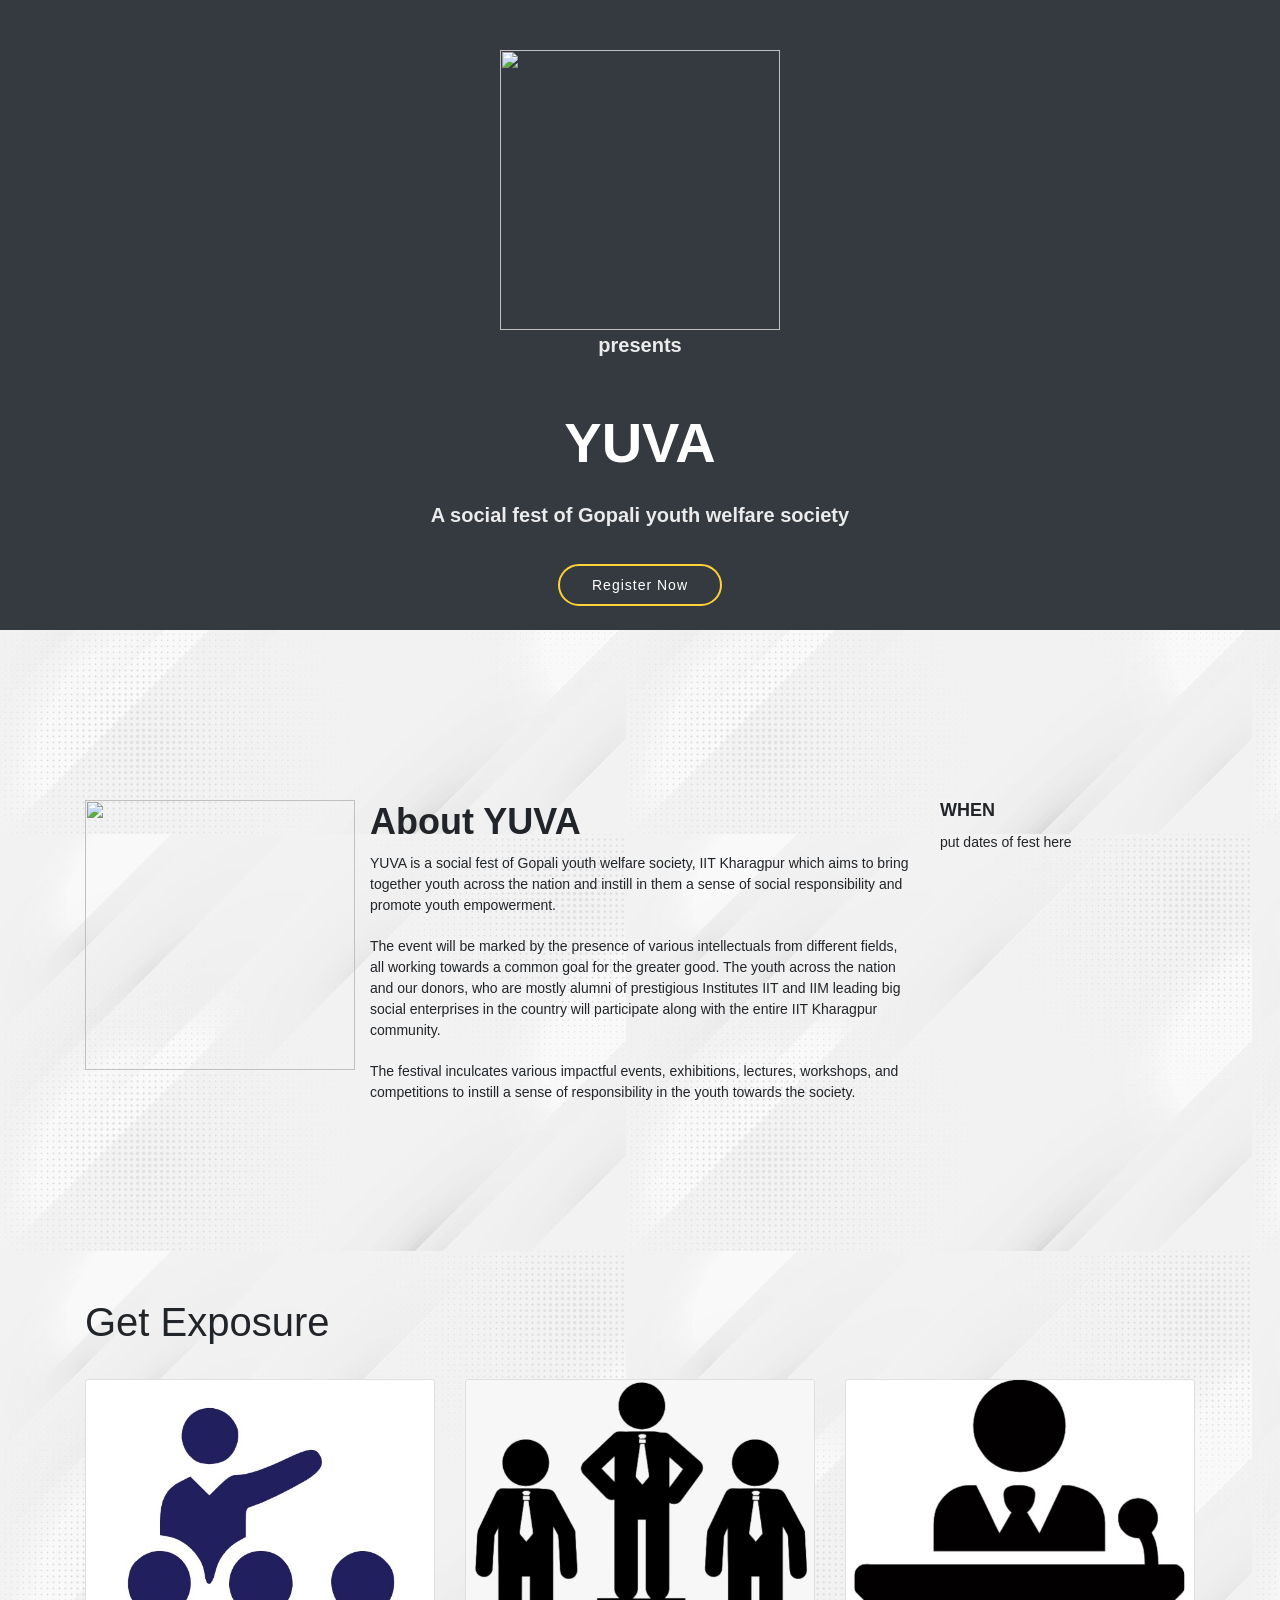
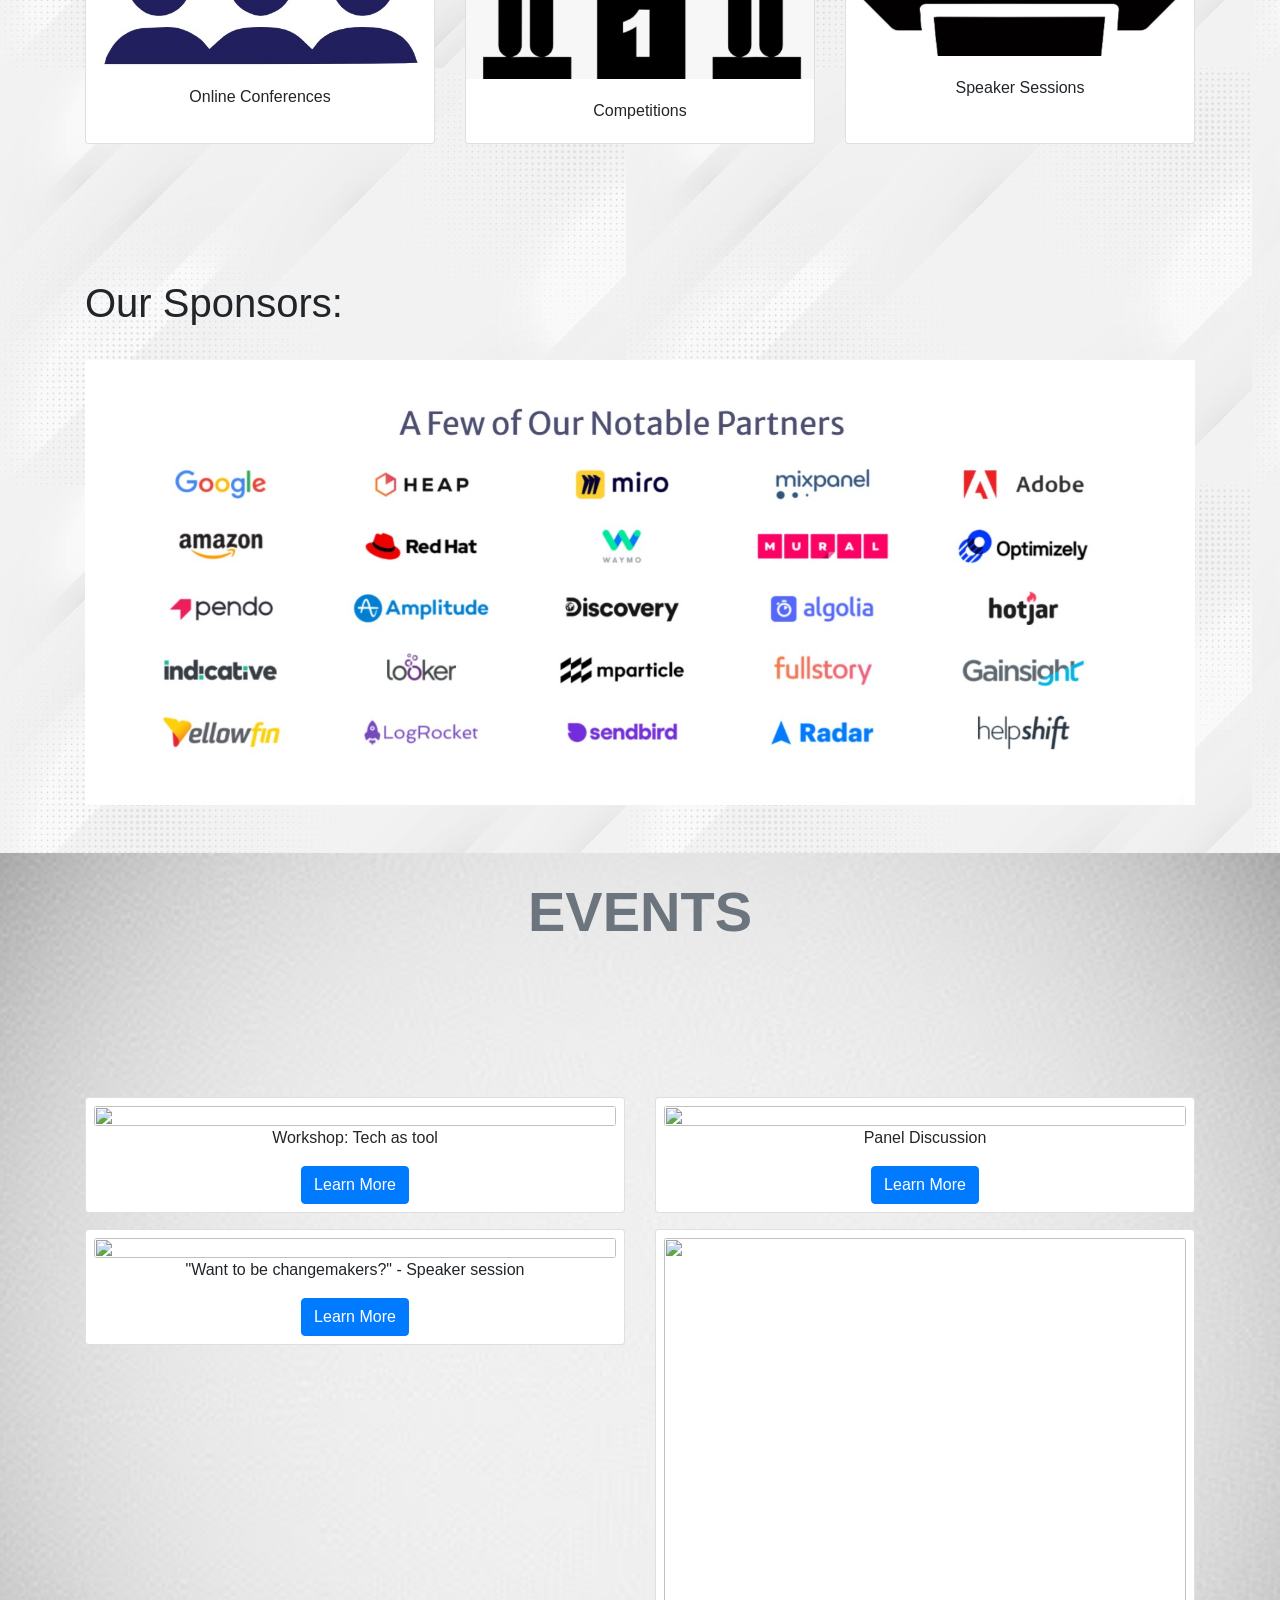
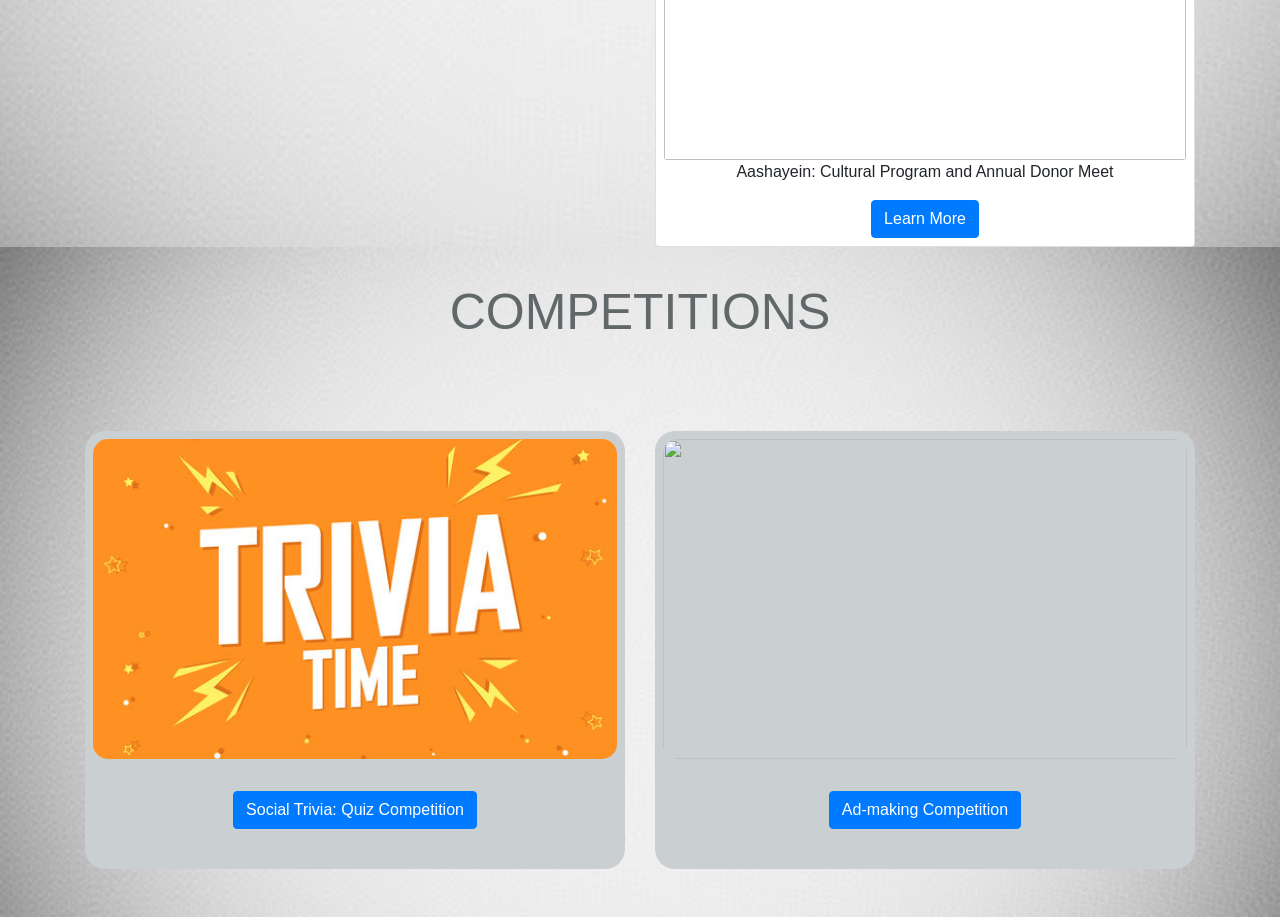
==== commit 3a99acea: "merged Arman's work with the main file" ====
--- a/About.html
+++ b/About.html
@@ -8,6 +8,11 @@
     <link rel="stylesheet" href="https://maxcdn.bootstrapcdn.com/bootstrap/4.0.0-alpha.6/css/bootstrap.min.css" integrity="sha384-rwoIResjU2yc3z8GV/NPeZWAv56rSmLldC3R/AZzGRnGxQQKnKkoFVhFQhNUwEyJ" crossorigin="anonymous">
     <link rel="stylesheet" href="style_gourav.css">
     <link rel="stylesheet" href="style_soham.css">
+    <link rel="stylesheet" href="https://maxcdn.bootstrapcdn.com/bootstrap/4.5.2/css/bootstrap.min.css">
+    <script src="https://ajax.googleapis.com/ajax/libs/jquery/3.5.1/jquery.min.js"></script>
+    <script src="https://cdnjs.cloudflare.com/ajax/libs/popper.js/1.16.0/umd/popper.min.js"></script>
+    <script src="https://maxcdn.bootstrapcdn.com/bootstrap/4.5.2/js/bootstrap.min.js"></script>
+    <link rel="stylesheet" href="style.css" />
   </head>
   <body>
               <!--
@@ -218,6 +223,45 @@
     </section><!-- End About Section -->
 
 
+
+<!--start of Armaan's work-->
+
+<div class="container">
+   <h1>Get Exposure</h1>
+  <div class="card-deck">
+    <div class="card">
+      <img class="card-img-top" src="images/oncon.jpg" alt="Card image">
+      <div class="card-body text-center">
+        <p class="card-text">Online Conferences</p>
+      </div>
+    </div>
+    <div class="card">
+      <img class="card-img-top" src="images/s8.jpg" alt="Card image">
+      <div class="card-body text-center">
+        <p class="card-text">Competitions</p>
+      </div>
+    </div>
+    <div class="card">
+      <img class="card-img-top" src="images/s6.jpg" alt="Card image">
+      <div class="card-body text-center">
+        <p class="card-text">Speaker Sessions</p>
+      </div>
+    </div>
+  </div>
+</div>
+
+<div class="container">
+    <h1>Our Sponsors:</h1>
+    <img src="images/s9.jpg" class="img-fluid" alt="Responsive image">
+</div>
+
+
+<br/><br/>
+
+<!--end of Armaan's work-->
+
+
+
     <!--events section-->
 
 
@@ -283,7 +327,7 @@
           <div class="col-md-6">
             <div class="card mt-3">
               <div class="product-1 align-items-center p-2 text-center">
-                <img class="card-img" src="https://image.freepik.com/free-vector/happy-friends-celebrating-event-together_74855-7482.jpg" alt="" class="rounded" width="160" height="160">
+                <img class="card-img" src="https://image.freepik.com/free-vector/happy-friends-celebrating-event-together_74855-7482.jpg" alt="" class="rounded" width="160" height ="522px">
                 <div class="card-content">
                   <p>Aashayein: Cultural Program and Annual Donor Meet</p>
 
--- a/style.css
+++ b/style.css
@@ -0,0 +1,7 @@
+h1 {
+  padding-bottom: 25px;
+  padding-top: 25px;
+}
+body {
+  background-image: url("images/bg.jpg");
+}
